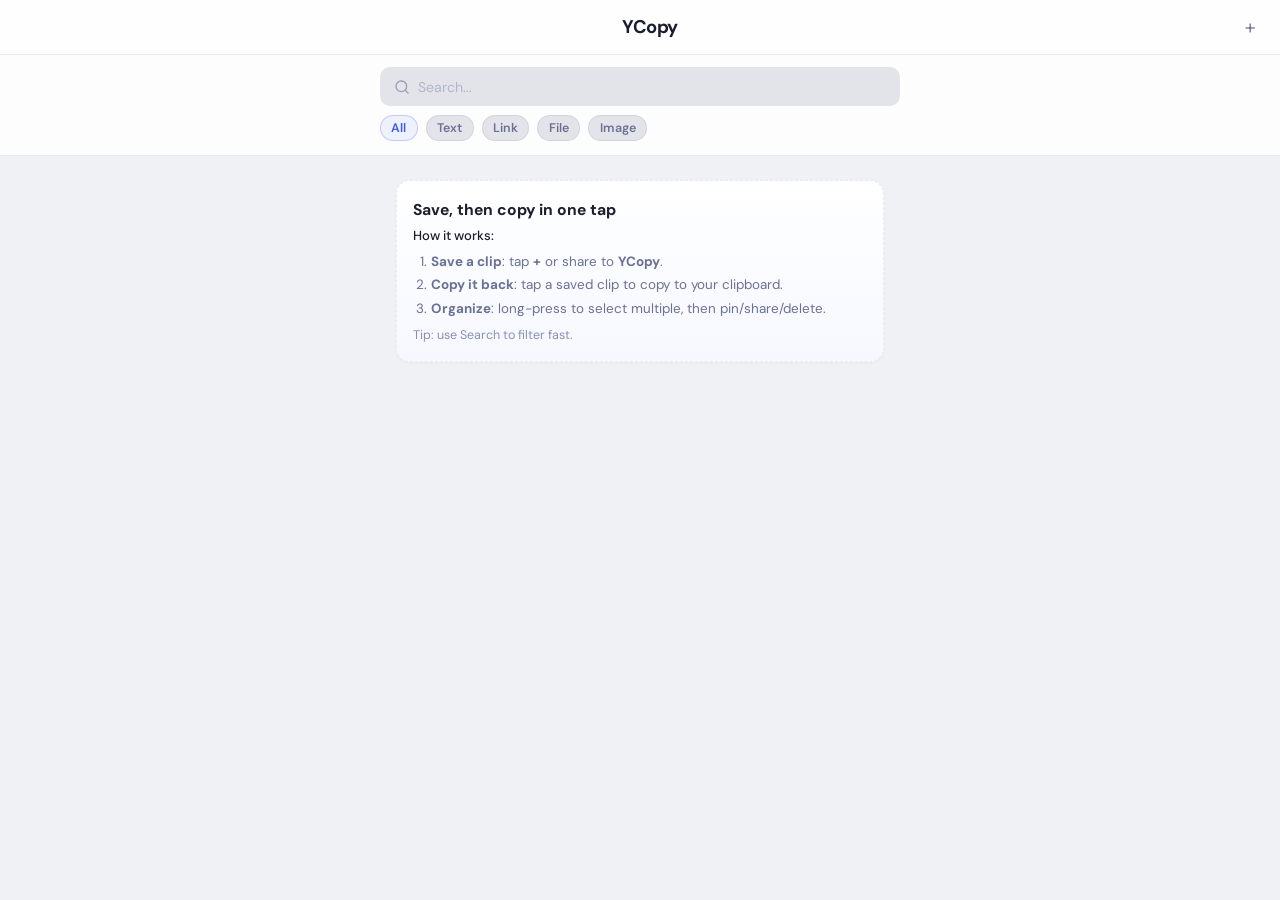
==== index.html @ 267a510f "test complete" ====
<!doctype html>
<html lang="en">
  <head>
    <meta charset="UTF-8" />
    <meta name="viewport" content="width=device-width, initial-scale=1" />
    <title>YCopy</title>
    <link rel="manifest" href="manifest.json" />
    <link rel="stylesheet" href="styles.css" />
    <meta name="theme-color" content="#1b1f3b" />
  </head>
  <body>
    <header id="header-default">
      <button id="clear-all" class="header-btn header-btn-danger" aria-label="Clear all">Clear</button>
      <h1>YCopy</h1>
      <button id="fab" class="header-btn" aria-label="Add note">+</button>
    </header>

    <header id="header-selection" class="header-selection" hidden>
      <button id="selection-close" class="selection-btn" aria-label="Close selection">✕</button>
      <span id="selection-count">0</span>
      <div class="selection-actions">
        <button id="selection-pin" class="selection-btn" aria-label="Pin selected"><svg viewBox="0 0 24 24" width="18" height="18" fill="none" stroke="currentColor" stroke-width="2" stroke-linecap="round" stroke-linejoin="round"><path d="M12 17v5"/><path d="M9 10.76a2 2 0 0 1-1.11 1.79l-1.78.9A2 2 0 0 0 5 15.24V16a1 1 0 0 0 1 1h12a1 1 0 0 0 1-1v-.76a2 2 0 0 0-1.11-1.79l-1.78-.9A2 2 0 0 1 15 10.76V7a1 1 0 0 1 1-1 2 2 0 0 0 0-4H8a2 2 0 0 0 0 4 1 1 0 0 1 1 1z"/></svg></button>
        <button id="selection-copy" class="selection-btn" aria-label="Copy selected"><svg viewBox="0 0 24 24" width="18" height="18" fill="none" stroke="currentColor" stroke-width="2" stroke-linecap="round" stroke-linejoin="round"><rect width="14" height="14" x="8" y="8" rx="2" ry="2"/><path d="M4 16c-1.1 0-2-.9-2-2V4c0-1.1.9-2 2-2h10c1.1 0 2 .9 2 2"/></svg></button>
        <button id="selection-share" class="selection-btn" aria-label="Share selected"><svg viewBox="0 0 24 24" width="18" height="18" fill="none" stroke="currentColor" stroke-width="2" stroke-linecap="round" stroke-linejoin="round"><circle cx="18" cy="5" r="3"/><circle cx="6" cy="12" r="3"/><circle cx="18" cy="19" r="3"/><path d="M8.59 13.51 15.42 17.49"/><path d="M15.41 6.51 8.59 10.49"/></svg></button>
        <button id="selection-delete" class="selection-btn" aria-label="Delete selected"><svg viewBox="0 0 24 24" width="18" height="18" fill="none" stroke="currentColor" stroke-width="2" stroke-linecap="round" stroke-linejoin="round"><path d="M3 6h18"/><path d="M19 6v14c0 1-1 2-2 2H7c-1 0-2-1-2-2V6"/><path d="M8 6V4c0-1 1-2 2-2h4c1 0 2 1 2 2v2"/><line x1="10" x2="10" y1="11" y2="17"/><line x1="14" x2="14" y1="11" y2="17"/></svg></button>
      </div>
    </header>

    <div class="search-container">
      <div class="search-wrapper">
        <div class="search-bar">
          <svg class="search-icon" viewBox="0 0 24 24" width="16" height="16" fill="none" stroke="currentColor" stroke-width="2" stroke-linecap="round" stroke-linejoin="round"><circle cx="11" cy="11" r="8"/><line x1="21" y1="21" x2="16.65" y2="16.65"/></svg>
          <input
            id="search"
            class="search-input"
            type="search"
            placeholder="Search..."
            aria-label="Search saved clips"
          />
        </div>
        <div id="search-filters" class="search-filters" role="group" aria-label="Filter search results">
          <button type="button" class="filter-chip is-active" data-filter="all" aria-pressed="true">All</button>
          <button type="button" class="filter-chip" data-filter="text" aria-pressed="false">Text</button>
          <button type="button" class="filter-chip" data-filter="link" aria-pressed="false">Link</button>
          <button type="button" class="filter-chip" data-filter="file" aria-pressed="false">File</button>
          <button type="button" class="filter-chip" data-filter="image" aria-pressed="false">Image</button>
        </div>
      </div>
    </div>

    <main>
      <ul id="items" class="items"></ul>
      <section id="empty-state" class="empty" aria-live="polite">
        <div class="empty-default" data-empty-default>
          <p class="empty-title">Save, then copy in one tap</p>
          <p class="empty-subtitle">How it works:</p>
          <ol class="empty-steps">
            <li><strong>Save a clip</strong>: tap <strong>+</strong> or share to <strong>YCopy</strong>.</li>
            <li><strong>Copy it back</strong>: tap a saved clip to copy to your clipboard.</li>
            <li><strong>Organize</strong>: long-press to select multiple, then pin/share/delete.</li>
          </ol>
          <p class="empty-tip">Tip: use Search to filter fast.</p>
        </div>
        <p class="empty-search" data-empty-search hidden></p>
      </section>
    </main>

    <div id="modal-overlay" class="modal-overlay" hidden>
      <div class="modal">
        <div class="modal-header">
          <h2>Add note</h2>
          <button id="modal-close" class="modal-close" aria-label="Close">✕</button>
        </div>
        <form id="add-form">
          <label>
            Text
            <textarea name="text" rows="3" placeholder="Paste text here"></textarea>
          </label>
          <label>
            URL
            <input type="url" name="url" placeholder="https://" />
          </label>
          <button type="submit">Save</button>
        </form>
      </div>
    </div>

    <div id="lightbox" class="lightbox" hidden>
      <button id="lightbox-close" class="lightbox-close" aria-label="Close">✕</button>
      <img id="lightbox-img" alt="" />
    </div>

    <div id="toast" class="toast" role="status" aria-live="polite"></div>

    <script src="fuse.min.js"></script>
    <script src="app.js" type="module"></script>
  </body>
</html>
---- styles.css ----
@import url('https://fonts.googleapis.com/css2?family=DM+Sans:ital,opsz,wght@0,9..40,300;0,9..40,400;0,9..40,500;0,9..40,600;0,9..40,700&display=swap');

* {
  box-sizing: border-box;
  margin: 0;
  padding: 0;
}

:root {
  --bg: #f0f1f5;
  --surface: #ffffff;
  --surface-hover: #f8f9fb;
  --text: #1a1d2e;
  --text-secondary: #6b7194;
  --accent: #3d5af1;
  --accent-light: #eef1ff;
  --accent-hover: #2d48d9;
  --danger: #e74c5e;
  --danger-light: #fef0f1;
  --pin: #b57400;
  --pin-light: #fff5df;
  --border: #e8eaef;
  --shadow-sm: 0 1px 3px rgba(26, 29, 46, 0.04);
  --shadow-md: 0 4px 16px rgba(26, 29, 46, 0.06);
  --shadow-lg: 0 8px 32px rgba(26, 29, 46, 0.08);
  --radius: 12px;
  --radius-sm: 8px;
}

body {
  font-family: 'DM Sans', system-ui, -apple-system, sans-serif;
  background: var(--bg);
  color: var(--text);
  min-height: 100vh;
  -webkit-font-smoothing: antialiased;
  overflow-x: hidden;
}

body.scroll-locked {
  position: fixed;
  left: 0;
  right: 0;
  width: 100%;
  overflow: hidden;
}

/* ── Header ── */
header {
  background: var(--surface);
  border-bottom: 1px solid var(--border);
  padding: 0.75rem 1.25rem;
  display: flex;
  justify-content: space-between;
  align-items: center;
  position: sticky;
  top: 0;
  z-index: 10;
  backdrop-filter: blur(16px);
  background: rgba(255, 255, 255, 0.88);
}

header h1 {
  font-size: 1.15rem;
  font-weight: 700;
  letter-spacing: -0.02em;
}

.header-btn {
  padding: 0.3rem;
  display: grid;
  place-items: center;
  border-radius: 8px;
  background: transparent;
  border: none;
  color: var(--text-secondary);
  font-size: 1.3rem;
  font-weight: 300;
  transition: all 0.15s ease;
  line-height: 1;
}

.header-btn:hover {
  background: var(--surface-hover);
  color: var(--accent);
}

.header-btn-danger {
  font-size: 0.72rem;
  font-weight: 600;
  color: var(--danger);
}

.header-btn-danger:hover {
  background: var(--danger-light);
  color: var(--danger);
}

.header-btn-hidden {
  visibility: hidden;
  pointer-events: none;
}

/* ── Main ── */
main {
  padding: 0.75rem 1rem 5rem;
  display: grid;
  gap: 0.75rem;
  max-width: 520px;
  margin: 0 auto;
}


/* ── Form ── */
label {
  display: flex;
  flex-direction: column;
  gap: 0.3rem;
  font-size: 0.78rem;
  font-weight: 500;
  color: var(--text-secondary);
  margin-bottom: 0.65rem;
}

input,
textarea {
  border-radius: var(--radius-sm);
  border: 1px solid var(--border);
  padding: 0.6rem 0.75rem;
  font-size: 0.88rem;
  font-family: inherit;
  color: var(--text);
  background: var(--bg);
  transition: border-color 0.15s ease, box-shadow 0.15s ease;
  resize: vertical;
}

input:focus,
textarea:focus {
  outline: none;
  border-color: var(--accent);
  box-shadow: 0 0 0 3px rgba(61, 90, 241, 0.1);
}

input::placeholder,
textarea::placeholder {
  color: #b0b5c9;
}

form button[type="submit"] {
  width: 100%;
  margin-top: 0.25rem;
}

/* ── Buttons ── */
button {
  border: none;
  border-radius: var(--radius-sm);
  padding: 0.5rem 1rem;
  font-size: 0.82rem;
  font-weight: 600;
  font-family: inherit;
  cursor: pointer;
  background: var(--accent);
  color: #fff;
  transition: all 0.15s ease;
}

button:hover {
  background: var(--accent-hover);
}

button:active {
  transform: scale(0.97);
}

button.ghost {
  background: transparent;
  color: var(--text-secondary);
  padding: 0.35rem 0.6rem;
  font-size: 0.78rem;
  border: none;
}

button.ghost:hover {
  background: var(--accent-light);
  color: var(--accent);
}

/* ── Search Container ── */
.search-container {
  background: rgba(255, 255, 255, 0.88);
  border-bottom: 1px solid var(--border);
  padding: 0.75rem 1rem;
  max-width: 100%;
  position: sticky;
  top: 45px;
  z-index: 9;
}

.search-wrapper {
  max-width: 520px;
  margin: 0 auto;
}

.search-bar {
  position: relative;
}

.search-icon {
  position: absolute;
  left: 0.85rem;
  top: 50%;
  transform: translateY(-50%);
  color: #9a9db3;
  pointer-events: none;
}

.search-input {
  width: 100%;
  background: #e3e4ea;
  border: none;
  border-radius: 10px;
  padding: 0.65rem 1rem 0.65rem 2.4rem;
  font-size: 0.88rem;
  color: var(--text);
}

.search-input:focus {
  outline: none;
  box-shadow: 0 0 0 2px rgba(61, 90, 241, 0.15);
  background: #dcdde5;
}

/* ── Search Filters ── */
.search-filters {
  display: flex;
  gap: 0.5rem;
  margin-top: 0.55rem;
  overflow-x: auto;
  padding-bottom: 0.15rem;
  -webkit-overflow-scrolling: touch;
  scrollbar-width: none;
}

.search-filters::-webkit-scrollbar {
  display: none;
}

.filter-chip {
  appearance: none;
  border: 1px solid rgba(26, 29, 46, 0.08);
  background: #e3e4ea;
  color: var(--text-secondary);
  border-radius: 999px;
  padding: 0.35rem 0.65rem;
  font-size: 0.78rem;
  font-weight: 600;
  line-height: 1;
  cursor: pointer;
  transition: background 0.15s ease, color 0.15s ease, border-color 0.15s ease, transform 0.1s ease;
  user-select: none;
  white-space: nowrap;
}

.filter-chip:hover {
  color: var(--text);
  background: #dcdde5;
}

.filter-chip:active {
  transform: scale(0.98);
}

.filter-chip:focus-visible {
  outline: none;
  box-shadow: 0 0 0 2px rgba(61, 90, 241, 0.18);
}

.filter-chip.is-active {
  background: var(--accent-light);
  color: var(--accent);
  border-color: rgba(61, 90, 241, 0.25);
}

/* ── Items List ── */
.items {
  list-style: none;
  display: grid;
  gap: 0.5rem;
}

.item {
  padding: 0.85rem 1rem;
  display: flex;
  flex-direction: column;
  gap: 0.25rem;
  border: 1px solid var(--border);
  position: relative;
  transition: background 0.12s ease, box-shadow 0.12s ease;
  border-radius: 10px;
  background: var(--surface);
  box-shadow: 0 1px 4px rgba(0, 0, 0, 0.04);
  border-left: 3px solid var(--border);
}

.item.item-pinned {
  background: var(--pin-light);
  border-left-color: var(--pin);
}

.item p.item-text {
  font-size: 0.92rem;
  font-weight: 500;
  color: var(--text);
  line-height: 1.45;
  min-width: 0;
  overflow-wrap: anywhere;
  word-break: break-word;
  display: -webkit-box;
  -webkit-box-orient: vertical;
  -webkit-line-clamp: 4;
  overflow: hidden;
  margin: 0;
}

.item .item-time {
  color: #999;
  font-size: 0.72rem;
  font-weight: 400;
  margin-top: 0.1rem;
}

.item a.item-link {
  color: var(--accent);
  font-size: 0.88rem;
  font-weight: 500;
  text-decoration: none;
  white-space: nowrap;
  overflow: hidden;
  text-overflow: ellipsis;
  min-width: 0;
}

.item a:hover {
  text-decoration: underline;
}

/* ── Selection Header ── */
.header-selection {
  background: var(--accent);
  color: #fff;
  padding: 0.65rem 0.75rem;
  display: flex;
  align-items: center;
  gap: 0.75rem;
  position: sticky;
  top: 0;
  z-index: 10;
  animation: slideDown 0.2s ease;
}

.header-selection[hidden] {
  display: none;
}

.header-selection #selection-count {
  font-size: 1.05rem;
  font-weight: 700;
  flex: 1;
}

.selection-actions {
  display: flex;
  gap: 0.25rem;
}

.selection-btn {
  width: 38px;
  height: 38px;
  padding: 0;
  display: grid;
  place-items: center;
  border-radius: 10px;
  background: transparent;
  color: #fff;
  font-size: 1.15rem;
  border: none;
  cursor: pointer;
  transition: background 0.12s ease;
}

.selection-btn:hover {
  background: rgba(255, 255, 255, 0.18);
}

.selection-btn:active {
  transform: scale(0.92);
}

.selection-btn:disabled {
  opacity: 0.45;
  cursor: not-allowed;
}

.selection-btn:disabled:hover {
  background: transparent;
}

.selection-btn:disabled:active {
  transform: none;
}

@keyframes slideDown {
  from { opacity: 0; transform: translateY(-100%); }
  to { opacity: 1; transform: translateY(0); }
}

/* ── Item tap / selection states ── */
.item {
  cursor: pointer;
  user-select: none;
  -webkit-user-select: none;
  -webkit-tap-highlight-color: transparent;
}

.item:active:not(.item-selected) {
  background: var(--surface-hover);
}

.item.item-selected {
  background: var(--accent-light);
  border-color: rgba(61, 90, 241, 0.2);
  border-left-color: var(--accent);
}

/* ── Pin indicator ── */
.item .pin-indicator {
  display: inline-block;
  vertical-align: -1px;
  opacity: 0.7;
  color: var(--pin);
}

/* ── File Preview ── */
.file-preview {
  display: grid;
  gap: 0.5rem;
  margin-top: 0.25rem;
}

.file-item {
  border: 1px dashed var(--border);
  border-radius: var(--radius-sm);
  padding: 0.4rem;
  display: grid;
  gap: 0.25rem;
}

.file-item img {
  width: 100%;
  max-height: 180px;
  object-fit: cover;
  border-radius: 6px;
  cursor: pointer;
  transition: opacity 0.15s ease;
}

.file-item img:hover {
  opacity: 0.85;
}

/* ── Lightbox ── */
.lightbox {
  position: fixed;
  inset: 0;
  background: rgba(0, 0, 0, 0.88);
  backdrop-filter: blur(8px);
  z-index: 150;
  display: grid;
  place-items: center;
  padding: 1rem;
  overflow-y: auto;
  -webkit-overflow-scrolling: touch;
  animation: overlayIn 0.2s ease;
}

.lightbox[hidden] {
  display: none;
}

.lightbox img {
  max-width: 100%;
  max-height: 90vh;
  object-fit: contain;
  border-radius: var(--radius-sm);
  animation: modalIn 0.25s cubic-bezier(0.4, 0, 0.2, 1);
}

.lightbox-close {
  position: absolute;
  top: 0.75rem;
  right: 0.75rem;
  width: 36px;
  height: 36px;
  padding: 0;
  display: grid;
  place-items: center;
  border-radius: 10px;
  background: rgba(255, 255, 255, 0.15);
  color: #fff;
  font-size: 1rem;
  z-index: 151;
}

.lightbox-close:hover {
  background: rgba(255, 255, 255, 0.3);
}

.file-item figcaption {
  font-size: 0.75rem;
  color: var(--text-secondary);
}

.file-item a,
.file-item span {
  min-width: 0;
  overflow-wrap: anywhere;
  word-break: break-word;
  font-size: 0.82rem;
}

/* ── Empty State ── */
.empty {
  border: 1px dashed var(--border);
  background: linear-gradient(180deg, #ffffff, #f6f8ff);
  border-radius: 14px;
  box-shadow: var(--shadow-sm);
  padding: 1.1rem 1rem;
}

.empty-default {
  display: grid;
  gap: 0.45rem;
}

.empty-title {
  font-size: 0.98rem;
  font-weight: 700;
  color: var(--text);
}

.empty-subtitle {
  font-size: 0.82rem;
  font-weight: 500;
}

.empty-steps {
  padding-left: 1.1rem;
  margin: 0.1rem 0;
  display: grid;
  gap: 0.3rem;
}

.empty-steps li {
  color: var(--text-secondary);
  font-size: 0.84rem;
  line-height: 1.4;
}

.empty-tip {
  font-size: 0.78rem;
  color: #8a90b2;
}

.empty-search {
  text-align: center;
  color: var(--text-secondary);
  font-size: 0.84rem;
  padding: 1.2rem 0.75rem;
}

/* ── Toast ── */
.toast {
  position: fixed;
  bottom: 1.25rem;
  left: 50%;
  transform: translateX(-50%) translateY(20px);
  background: var(--text);
  color: #fff;
  padding: 0.6rem 1.1rem;
  border-radius: 10px;
  font-size: 0.82rem;
  font-weight: 500;
  opacity: 0;
  transition: all 0.25s cubic-bezier(0.4, 0, 0.2, 1);
  pointer-events: none;
  box-shadow: var(--shadow-lg);
  white-space: nowrap;
  z-index: 200;
}

.toast.show {
  opacity: 1;
  transform: translateX(-50%) translateY(0);
}



/* ── Modal ── */
.modal-overlay {
  position: fixed;
  inset: 0;
  background: rgba(26, 29, 46, 0.4);
  backdrop-filter: blur(6px);
  z-index: 100;
  display: grid;
  place-items: center;
  padding: 1rem;
  overflow-y: auto;
  -webkit-overflow-scrolling: touch;
  animation: overlayIn 0.2s ease;
}

.modal-overlay[hidden] {
  display: none;
}

.modal {
  background: var(--surface);
  border-radius: var(--radius);
  padding: 1.5rem;
  width: 100%;
  max-width: 400px;
  max-height: calc(100vh - 2rem);
  overflow-y: auto;
  overscroll-behavior: contain;
  box-shadow: var(--shadow-lg);
  animation: modalIn 0.25s cubic-bezier(0.4, 0, 0.2, 1);
  border: 1px solid var(--border);
}

.modal-header {
  display: flex;
  justify-content: space-between;
  align-items: center;
  margin-bottom: 1rem;
}

.modal-header h2 {
  font-size: 1rem;
  font-weight: 700;
  color: var(--text);
  text-transform: none;
  letter-spacing: -0.01em;
  margin: 0;
}

.modal-close {
  width: 30px;
  height: 30px;
  padding: 0;
  display: grid;
  place-items: center;
  border-radius: 8px;
  background: transparent;
  color: var(--text-secondary);
  font-size: 0.85rem;
}

.modal-close:hover {
  background: var(--surface-hover);
  color: var(--text);
}

@keyframes overlayIn {
  from { opacity: 0; }
  to { opacity: 1; }
}

@keyframes modalIn {
  from { opacity: 0; transform: scale(0.95) translateY(10px); }
  to { opacity: 1; transform: scale(1) translateY(0); }
}

/* ── Share page ── */
.share {
  display: grid;
  place-items: center;
  min-height: 100vh;
}

.share .card {
  text-align: center;
}

/* ── Responsive ── */
@media (max-width: 640px) {
  header,
  main {
    padding-left: 1rem;
    padding-right: 1rem;
  }
}

/* ── Entrance animations ── */
@keyframes fadeIn {
  from { opacity: 0; transform: translateY(6px); }
  to { opacity: 1; transform: translateY(0); }
}

.item {
  animation: fadeIn 0.25s ease both;
}

.item:nth-child(1) { animation-delay: 0.04s; }
.item:nth-child(2) { animation-delay: 0.08s; }
.item:nth-child(3) { animation-delay: 0.12s; }
.item:nth-child(4) { animation-delay: 0.16s; }
.item:nth-child(5) { animation-delay: 0.2s; }
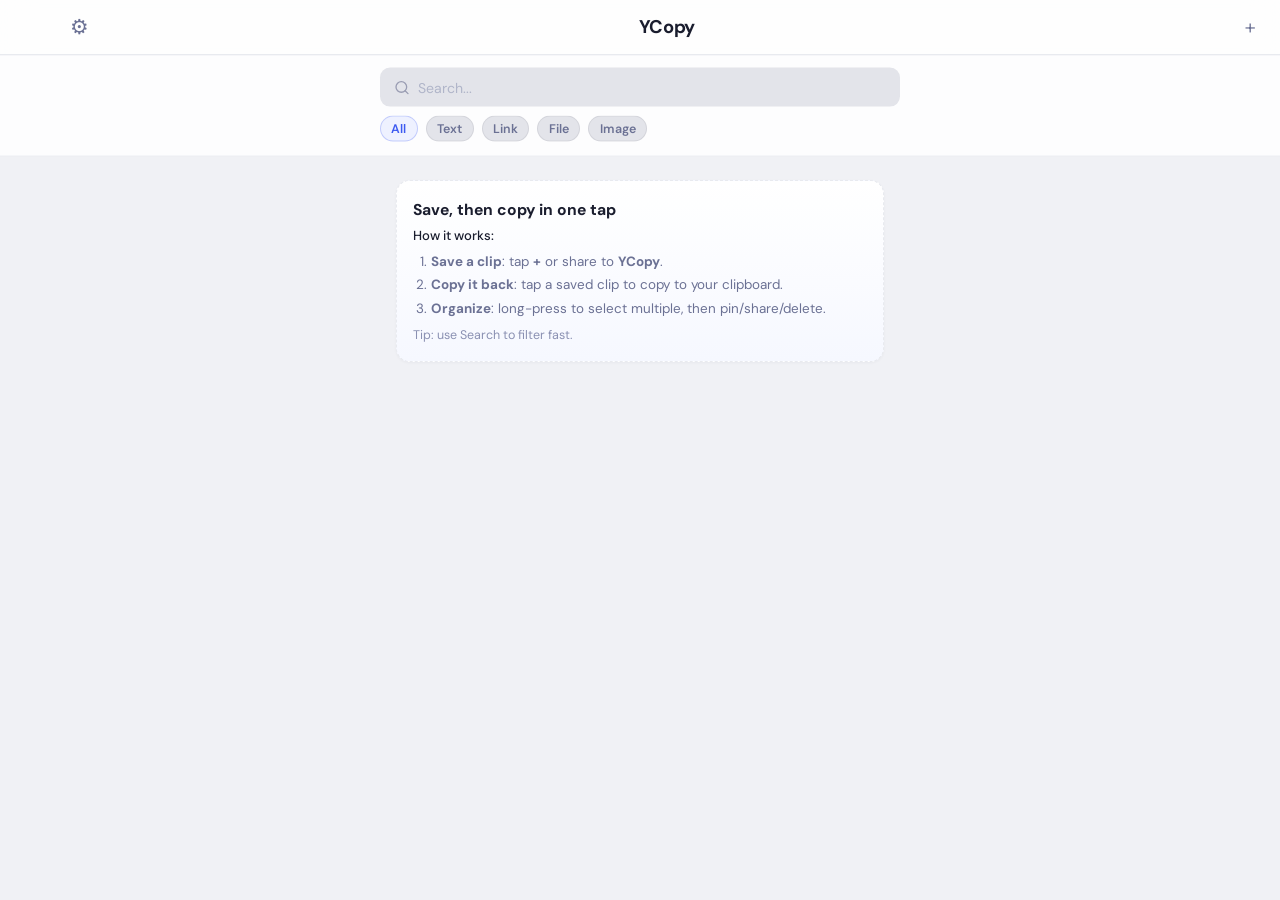
==== commit 64838c10: "Add configurable auto-expiry for saved clips" ====
--- a/index.html
+++ b/index.html
@@ -10,7 +10,10 @@
   </head>
   <body>
     <header id="header-default">
-      <button id="clear-all" class="header-btn header-btn-danger" aria-label="Clear all">Clear</button>
+      <div class="header-actions">
+        <button id="clear-all" class="header-btn header-btn-danger" aria-label="Clear all">Clear</button>
+        <button id="open-settings" class="header-btn" aria-label="Open settings" title="Settings">⚙</button>
+      </div>
       <h1>YCopy</h1>
       <button id="fab" class="header-btn" aria-label="Add note">+</button>
     </header>
@@ -85,6 +88,31 @@
       </div>
     </div>
 
+    <div id="settings-overlay" class="modal-overlay" hidden>
+      <div class="modal">
+        <div class="modal-header">
+          <h2>Settings</h2>
+          <button id="settings-close" class="modal-close" aria-label="Close settings">✕</button>
+        </div>
+        <form id="settings-form">
+          <label>
+            Auto-clear unpinned clips older than
+            <select id="expiry-duration" name="expiry-duration">
+              <option value="0">Off</option>
+              <option value="86400000">1 day</option>
+              <option value="259200000">3 days</option>
+              <option value="604800000">7 days</option>
+              <option value="1209600000">14 days</option>
+              <option value="2592000000">30 days</option>
+              <option value="7776000000">90 days</option>
+            </select>
+          </label>
+          <p class="settings-note">Pinned clips are never auto-cleared.</p>
+          <button type="submit">Save settings</button>
+        </form>
+      </div>
+    </div>
+
     <div id="lightbox" class="lightbox" hidden>
       <button id="lightbox-close" class="lightbox-close" aria-label="Close">✕</button>
       <img id="lightbox-img" alt="" />
--- a/styles.css
+++ b/styles.css
@@ -25,6 +25,7 @@
   --shadow-lg: 0 8px 32px rgba(26, 29, 46, 0.08);
   --radius: 12px;
   --radius-sm: 8px;
+  --search-sticky-top: 45px;
 }
 
 body {
@@ -65,6 +66,12 @@
   letter-spacing: -0.02em;
 }
 
+.header-actions {
+  display: flex;
+  align-items: center;
+  gap: 0.35rem;
+}
+
 .header-btn {
   padding: 0.3rem;
   display: grid;
@@ -122,6 +129,7 @@
 }
 
 input,
+select,
 textarea {
   border-radius: var(--radius-sm);
   border: 1px solid var(--border);
@@ -135,6 +143,7 @@
 }
 
 input:focus,
+select:focus,
 textarea:focus {
   outline: none;
   border-color: var(--accent);
@@ -144,6 +153,15 @@
 input::placeholder,
 textarea::placeholder {
   color: #b0b5c9;
+}
+
+select {
+  appearance: none;
+  background-image: linear-gradient(45deg, transparent 50%, #8f94b4 50%), linear-gradient(135deg, #8f94b4 50%, transparent 50%);
+  background-position: calc(100% - 18px) calc(50% + 1px), calc(100% - 13px) calc(50% + 1px);
+  background-size: 5px 5px, 5px 5px;
+  background-repeat: no-repeat;
+  padding-right: 2rem;
 }
 
 form button[type="submit"] {
@@ -193,7 +211,7 @@
   padding: 0.75rem 1rem;
   max-width: 100%;
   position: sticky;
-  top: 45px;
+  top: var(--search-sticky-top);
   z-index: 9;
 }
 
@@ -287,6 +305,7 @@
   list-style: none;
   display: grid;
   gap: 0.5rem;
+  min-width: 0;
 }
 
 .item {
@@ -301,6 +320,9 @@
   background: var(--surface);
   box-shadow: 0 1px 4px rgba(0, 0, 0, 0.04);
   border-left: 3px solid var(--border);
+  width: 100%;
+  max-width: 100%;
+  min-width: 0;
 }
 
 .item.item-pinned {
@@ -331,6 +353,9 @@
 }
 
 .item a.item-link {
+  display: block;
+  width: 100%;
+  max-width: 100%;
   color: var(--accent);
   font-size: 0.88rem;
   font-weight: 500;
@@ -672,6 +697,13 @@
   color: var(--text);
 }
 
+.settings-note {
+  font-size: 0.76rem;
+  color: var(--text-secondary);
+  margin-top: -0.1rem;
+  margin-bottom: 0.7rem;
+}
+
 @keyframes overlayIn {
   from { opacity: 0; }
   to { opacity: 1; }
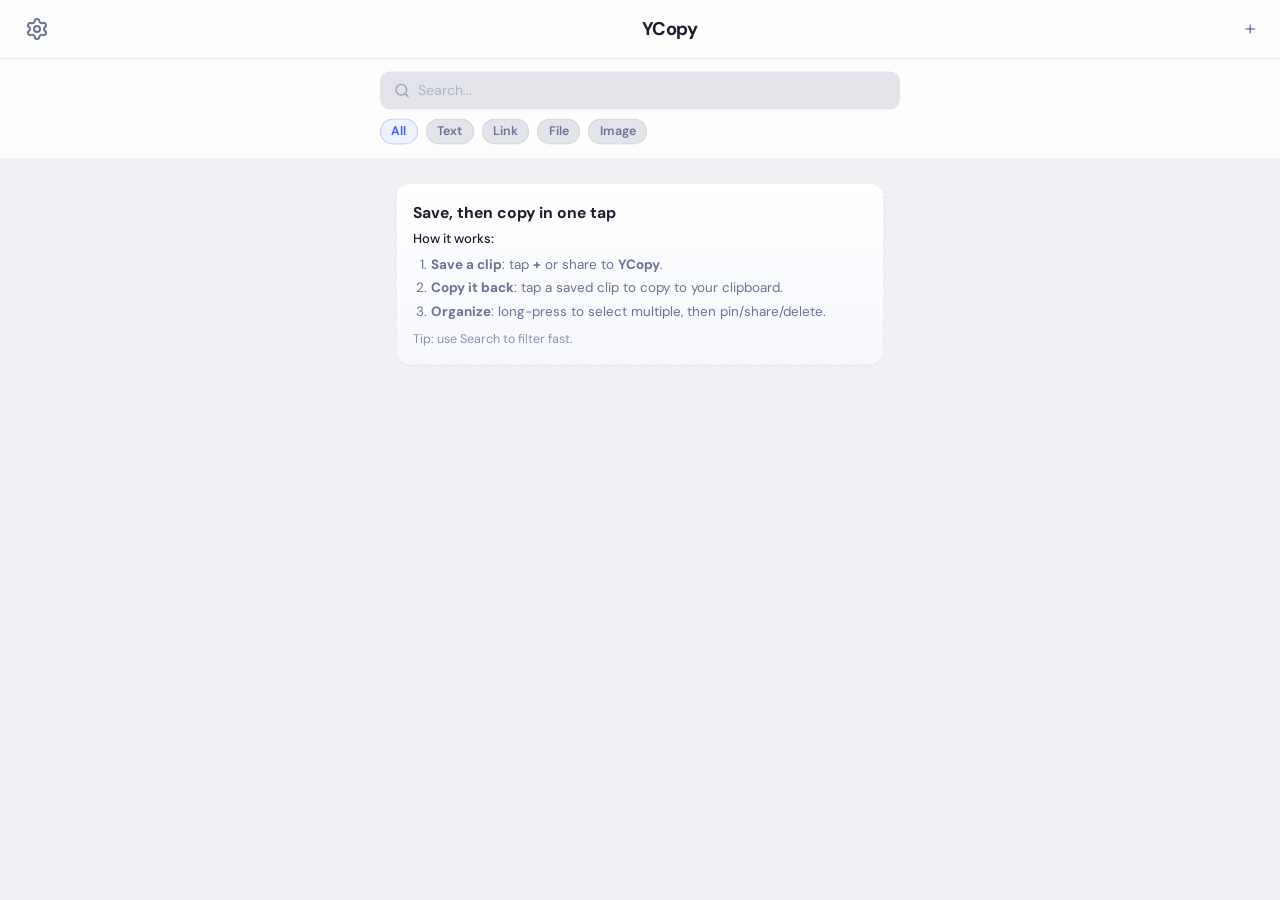
==== commit 560effce: "Update settings icon and header button order" ====
--- a/index.html
+++ b/index.html
@@ -11,8 +11,10 @@
   <body>
     <header id="header-default">
       <div class="header-actions">
+        <button id="open-settings" class="header-btn" aria-label="Open settings" title="Settings">
+          <svg xmlns="http://www.w3.org/2000/svg" width="24" height="24" viewBox="0 0 24 24" fill="none" stroke="currentColor" stroke-width="2" stroke-linecap="round" stroke-linejoin="round" class="lucide lucide-settings-icon lucide-settings"><path d="M9.671 4.136a2.34 2.34 0 0 1 4.659 0 2.34 2.34 0 0 0 3.319 1.915 2.34 2.34 0 0 1 2.33 4.033 2.34 2.34 0 0 0 0 3.831 2.34 2.34 0 0 1-2.33 4.033 2.34 2.34 0 0 0-3.319 1.915 2.34 2.34 0 0 1-4.659 0 2.34 2.34 0 0 0-3.32-1.915 2.34 2.34 0 0 1-2.33-4.033 2.34 2.34 0 0 0 0-3.831A2.34 2.34 0 0 1 6.35 6.051a2.34 2.34 0 0 0 3.319-1.915"/><circle cx="12" cy="12" r="3"/></svg>
+        </button>
         <button id="clear-all" class="header-btn header-btn-danger" aria-label="Clear all">Clear</button>
-        <button id="open-settings" class="header-btn" aria-label="Open settings" title="Settings">⚙</button>
       </div>
       <h1>YCopy</h1>
       <button id="fab" class="header-btn" aria-label="Add note">+</button>
@@ -107,7 +109,20 @@
               <option value="7776000000">90 days</option>
             </select>
           </label>
-          <p class="settings-note">Pinned clips are never auto-cleared.</p>
+          <label>
+            Max clipboard entries (0 = unlimited)
+            <input
+              id="max-entries"
+              name="max-entries"
+              type="number"
+              min="0"
+              max="500"
+              step="1"
+              inputmode="numeric"
+              placeholder="0"
+            />
+          </label>
+          <p class="settings-note">Pinned clips are never auto-cleared by time and are excluded from max count. When max is reached, oldest unpinned clips are removed first.</p>
           <button type="submit">Save settings</button>
         </form>
       </div>
--- a/styles.css
+++ b/styles.css
@@ -352,6 +352,40 @@
   margin-top: 0.1rem;
 }
 
+.item .item-meta {
+  display: flex;
+  align-items: center;
+  justify-content: space-between;
+  gap: 0.5rem;
+  margin-top: 0.1rem;
+}
+
+.item .item-meta .item-time {
+  margin-top: 0;
+}
+
+.item .item-expiry {
+  color: var(--text-secondary);
+  font-size: 0.72rem;
+  font-weight: 600;
+  margin-left: auto;
+  display: inline-flex;
+  align-items: center;
+  gap: 0.22rem;
+}
+
+.item .item-expiry.item-expiry-urgent {
+  color: var(--danger);
+}
+
+.item .item-expiry em {
+  font-style: italic;
+}
+
+.item .expiry-indicator {
+  flex-shrink: 0;
+}
+
 .item a.item-link {
   display: block;
   width: 100%;
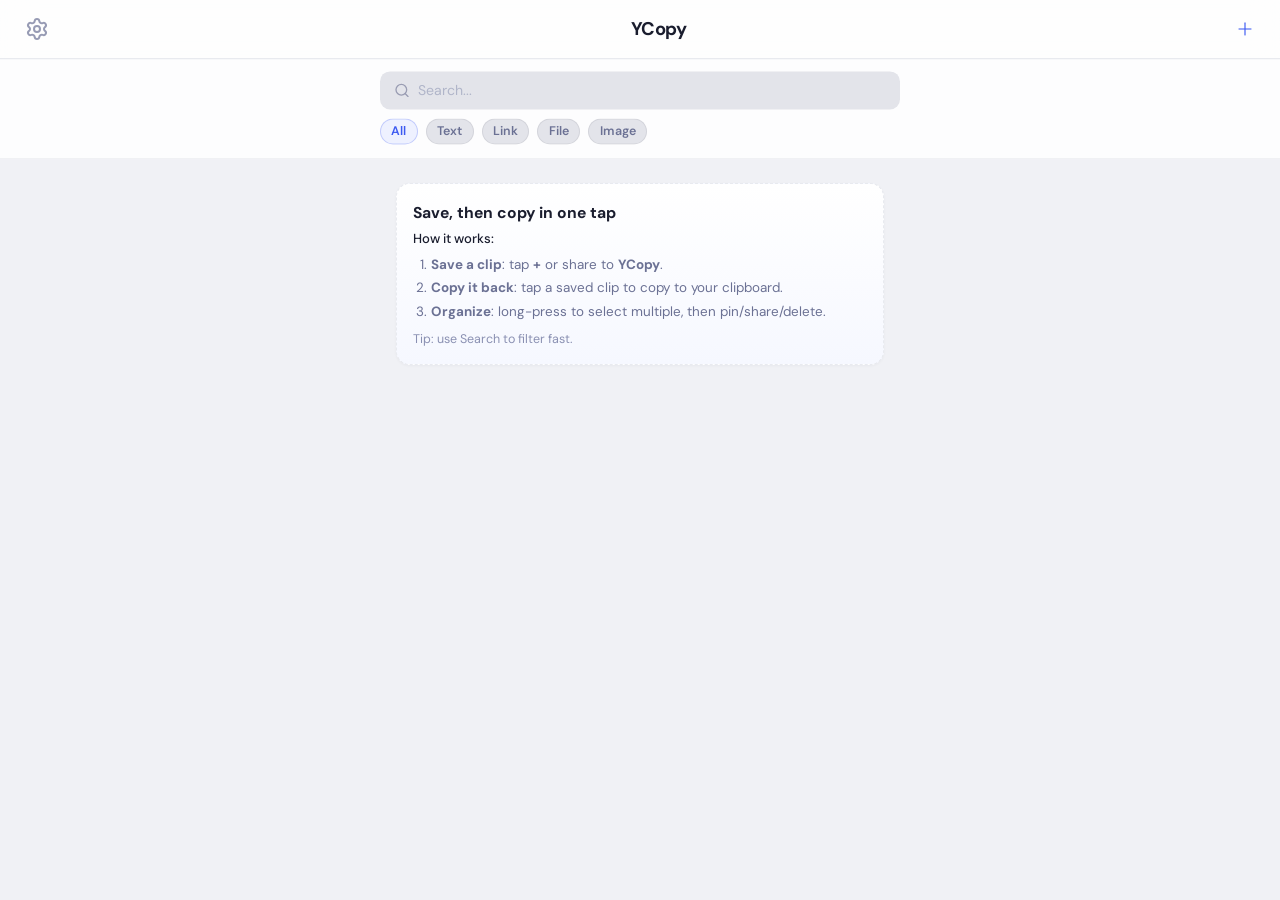
==== commit b9ee97f4: "Update header icons styling" ====
--- a/index.html
+++ b/index.html
@@ -14,10 +14,14 @@
         <button id="open-settings" class="header-btn" aria-label="Open settings" title="Settings">
           <svg xmlns="http://www.w3.org/2000/svg" width="24" height="24" viewBox="0 0 24 24" fill="none" stroke="currentColor" stroke-width="2" stroke-linecap="round" stroke-linejoin="round" class="lucide lucide-settings-icon lucide-settings"><path d="M9.671 4.136a2.34 2.34 0 0 1 4.659 0 2.34 2.34 0 0 0 3.319 1.915 2.34 2.34 0 0 1 2.33 4.033 2.34 2.34 0 0 0 0 3.831 2.34 2.34 0 0 1-2.33 4.033 2.34 2.34 0 0 0-3.319 1.915 2.34 2.34 0 0 1-4.659 0 2.34 2.34 0 0 0-3.32-1.915 2.34 2.34 0 0 1-2.33-4.033 2.34 2.34 0 0 0 0-3.831A2.34 2.34 0 0 1 6.35 6.051a2.34 2.34 0 0 0 3.319-1.915"/><circle cx="12" cy="12" r="3"/></svg>
         </button>
-        <button id="clear-all" class="header-btn header-btn-danger" aria-label="Clear all">Clear</button>
+        <button id="clear-all" class="header-btn header-btn-danger" aria-label="Clear all" title="Clear all">
+          <svg viewBox="0 0 24 24" width="18" height="18" fill="none" stroke="currentColor" stroke-width="2" stroke-linecap="round" stroke-linejoin="round" aria-hidden="true"><path d="M3 6h18"/><path d="M19 6v14c0 1-1 2-2 2H7c-1 0-2-1-2-2V6"/><path d="M8 6V4c0-1 1-2 2-2h4c1 0 2 1 2 2v2"/><line x1="10" x2="10" y1="11" y2="17"/><line x1="14" x2="14" y1="11" y2="17"/></svg>
+        </button>
       </div>
       <h1>YCopy</h1>
-      <button id="fab" class="header-btn" aria-label="Add note">+</button>
+      <button id="fab" class="header-btn" aria-label="Add note" title="Add note">
+        <svg viewBox="0 0 24 24" width="20" height="20" fill="none" stroke="currentColor" stroke-width="2" stroke-linecap="round" stroke-linejoin="round" aria-hidden="true"><path d="M12 5v14"/><path d="M5 12h14"/></svg>
+      </button>
     </header>
 
     <header id="header-selection" class="header-selection" hidden>
--- a/styles.css
+++ b/styles.css
@@ -91,6 +91,19 @@
   color: var(--accent);
 }
 
+#fab {
+  color: rgba(61, 90, 241, 0.7);
+}
+
+#fab:hover {
+  background: var(--accent-light);
+  color: var(--accent);
+}
+
+#open-settings {
+  color: rgba(107, 113, 148, 0.7);
+}
+
 .header-btn-danger {
   font-size: 0.72rem;
   font-weight: 600;
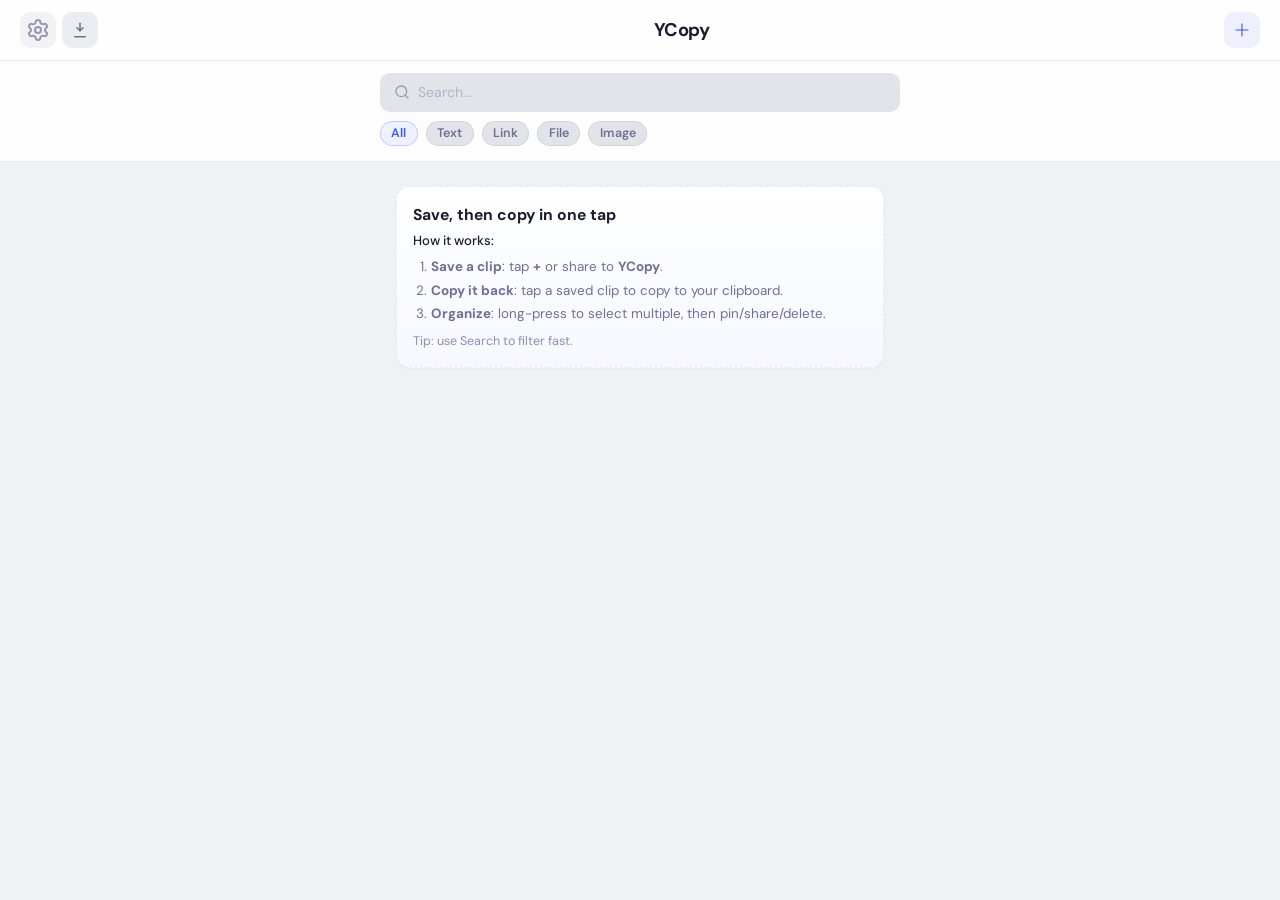
==== commit 26a04098: "Add GitHub Markdown sync with settings and manual triggers - add `github-sync.mjs` sync planner/exec" ====
--- a/index.html
+++ b/index.html
@@ -13,6 +13,9 @@
       <div class="header-actions">
         <button id="open-settings" class="header-btn" aria-label="Open settings" title="Settings">
           <svg xmlns="http://www.w3.org/2000/svg" width="24" height="24" viewBox="0 0 24 24" fill="none" stroke="currentColor" stroke-width="2" stroke-linecap="round" stroke-linejoin="round" class="lucide lucide-settings-icon lucide-settings"><path d="M9.671 4.136a2.34 2.34 0 0 1 4.659 0 2.34 2.34 0 0 0 3.319 1.915 2.34 2.34 0 0 1 2.33 4.033 2.34 2.34 0 0 0 0 3.831 2.34 2.34 0 0 1-2.33 4.033 2.34 2.34 0 0 0-3.319 1.915 2.34 2.34 0 0 1-4.659 0 2.34 2.34 0 0 0-3.32-1.915 2.34 2.34 0 0 1-2.33-4.033 2.34 2.34 0 0 0 0-3.831A2.34 2.34 0 0 1 6.35 6.051a2.34 2.34 0 0 0 3.319-1.915"/><circle cx="12" cy="12" r="3"/></svg>
+        </button>
+        <button id="sync-now" class="header-btn" aria-label="Sync to GitHub" title="Sync to GitHub">
+          <svg viewBox="0 0 24 24" width="18" height="18" fill="none" stroke="currentColor" stroke-width="2" stroke-linecap="round" stroke-linejoin="round" aria-hidden="true"><path d="M12 3v10"/><path d="m8 9 4 4 4-4"/><path d="M5 21h14"/></svg>
         </button>
         <button id="clear-all" class="header-btn header-btn-danger" aria-label="Clear all" title="Clear all">
           <svg viewBox="0 0 24 24" width="18" height="18" fill="none" stroke="currentColor" stroke-width="2" stroke-linecap="round" stroke-linejoin="round" aria-hidden="true"><path d="M3 6h18"/><path d="M19 6v14c0 1-1 2-2 2H7c-1 0-2-1-2-2V6"/><path d="M8 6V4c0-1 1-2 2-2h4c1 0 2 1 2 2v2"/><line x1="10" x2="10" y1="11" y2="17"/><line x1="14" x2="14" y1="11" y2="17"/></svg>
@@ -126,8 +129,38 @@
               placeholder="0"
             />
           </label>
+          <div class="settings-section">
+            <div class="settings-section-head">
+              <h3>GitHub Sync</h3>
+              <label class="settings-toggle" for="markdown-sync-enabled">
+                <input id="markdown-sync-enabled" name="markdown-sync-enabled" type="checkbox" />
+                <span>Enable</span>
+              </label>
+            </div>
+            <label>
+              GitHub owner
+              <input id="github-owner" name="github-owner" type="text" placeholder="your-username" autocomplete="off" autocapitalize="off" spellcheck="false" />
+            </label>
+            <label>
+              Repository
+              <input id="github-repo" name="github-repo" type="text" placeholder="your-repo" autocomplete="off" autocapitalize="off" spellcheck="false" />
+            </label>
+            <label>
+              Branch
+              <input id="github-branch" name="github-branch" type="text" placeholder="main" autocomplete="off" autocapitalize="off" spellcheck="false" />
+            </label>
+            <label>
+              Personal access token
+              <input id="github-token" name="github-token" type="password" placeholder="github_pat_..." autocomplete="off" autocapitalize="off" spellcheck="false" />
+            </label>
+            <p class="settings-note settings-note-compact">YCopy sync writes only Markdown clip files. Token needs repository contents write access.</p>
+            <p id="sync-status" class="sync-status" aria-live="polite">Git sync is off.</p>
+          </div>
           <p class="settings-note">Pinned clips are never auto-cleared by time and are excluded from max count. When max is reached, oldest unpinned clips are removed first.</p>
-          <button type="submit">Save settings</button>
+          <div class="settings-actions">
+            <button type="submit">Save settings</button>
+            <button id="sync-from-settings" type="button" class="secondary-btn">Sync now</button>
+          </div>
         </form>
       </div>
     </div>
--- a/styles.css
+++ b/styles.css
@@ -26,13 +26,17 @@
   --radius: 12px;
   --radius-sm: 8px;
   --search-sticky-top: 45px;
+  --app-height: 100vh;
+  --modal-viewport-height: 100vh;
+  --modal-viewport-top: 0px;
+  --keyboard-offset: 0px;
 }
 
 body {
   font-family: 'DM Sans', system-ui, -apple-system, sans-serif;
   background: var(--bg);
   color: var(--text);
-  min-height: 100vh;
+  min-height: var(--app-height);
   -webkit-font-smoothing: antialiased;
   overflow-x: hidden;
 }
@@ -73,11 +77,13 @@
 }
 
 .header-btn {
-  padding: 0.3rem;
+  width: 36px;
+  height: 36px;
+  padding: 0;
   display: grid;
   place-items: center;
-  border-radius: 8px;
-  background: transparent;
+  border-radius: 10px;
+  background: color-mix(in srgb, currentColor 12%, transparent);
   border: none;
   color: var(--text-secondary);
   font-size: 1.3rem;
@@ -87,7 +93,6 @@
 }
 
 .header-btn:hover {
-  background: var(--surface-hover);
   color: var(--accent);
 }
 
@@ -96,7 +101,6 @@
 }
 
 #fab:hover {
-  background: var(--accent-light);
   color: var(--accent);
 }
 
@@ -111,7 +115,6 @@
 }
 
 .header-btn-danger:hover {
-  background: var(--danger-light);
   color: var(--danger);
 }
 
@@ -378,9 +381,9 @@
 }
 
 .item .item-expiry {
-  color: var(--text-secondary);
+  color: #999;
   font-size: 0.72rem;
-  font-weight: 600;
+  font-weight: 500;
   margin-left: auto;
   display: inline-flex;
   align-items: center;
@@ -400,17 +403,19 @@
 }
 
 .item a.item-link {
-  display: block;
   width: 100%;
   max-width: 100%;
   color: var(--accent);
   font-size: 0.88rem;
   font-weight: 500;
   text-decoration: none;
-  white-space: nowrap;
+  min-width: 0;
+  overflow-wrap: anywhere;
+  word-break: break-word;
+  display: -webkit-box;
+  -webkit-box-orient: vertical;
+  -webkit-line-clamp: 4;
   overflow: hidden;
-  text-overflow: ellipsis;
-  min-width: 0;
 }
 
 .item a:hover {
@@ -654,20 +659,25 @@
 /* ── Toast ── */
 .toast {
   position: fixed;
-  bottom: 1.25rem;
+  bottom: calc(env(safe-area-inset-bottom, 0px) + 1rem);
   left: 50%;
   transform: translateX(-50%) translateY(20px);
   background: var(--text);
   color: #fff;
-  padding: 0.6rem 1.1rem;
-  border-radius: 10px;
-  font-size: 0.82rem;
+  width: min(calc(100vw - 1.5rem), 30rem);
+  max-width: 30rem;
+  padding: 0.7rem 1rem;
+  border-radius: 14px;
+  font-size: 0.84rem;
   font-weight: 500;
+  line-height: 1.4;
+  text-align: center;
   opacity: 0;
   transition: all 0.25s cubic-bezier(0.4, 0, 0.2, 1);
   pointer-events: none;
   box-shadow: var(--shadow-lg);
-  white-space: nowrap;
+  white-space: normal;
+  overflow-wrap: anywhere;
   z-index: 200;
 }
 
@@ -676,12 +686,25 @@
   transform: translateX(-50%) translateY(0);
 }
 
+@media (max-width: 640px) {
+  .toast {
+    width: min(calc(100vw - 1rem), 26rem);
+    bottom: calc(env(safe-area-inset-bottom, 0px) + 0.75rem);
+    padding: 0.8rem 0.95rem;
+    border-radius: 16px;
+    font-size: 0.82rem;
+  }
+}
+
 
 
 /* ── Modal ── */
 .modal-overlay {
   position: fixed;
-  inset: 0;
+  top: var(--modal-viewport-top);
+  right: 0;
+  left: 0;
+  height: var(--modal-viewport-height);
   background: rgba(26, 29, 46, 0.4);
   backdrop-filter: blur(6px);
   z-index: 100;
@@ -690,6 +713,7 @@
   padding: 1rem;
   overflow-y: auto;
   -webkit-overflow-scrolling: touch;
+  scroll-padding-block-end: calc(1rem + var(--keyboard-offset));
   animation: overlayIn 0.2s ease;
 }
 
@@ -703,7 +727,7 @@
   padding: 1.5rem;
   width: 100%;
   max-width: 400px;
-  max-height: calc(100vh - 2rem);
+  max-height: calc(var(--modal-viewport-height) - 2rem);
   overflow-y: auto;
   overscroll-behavior: contain;
   box-shadow: var(--shadow-lg);
@@ -751,6 +775,77 @@
   margin-bottom: 0.7rem;
 }
 
+.settings-note-compact {
+  margin-top: 0;
+  margin-bottom: 0;
+}
+
+.settings-section {
+  display: grid;
+  gap: 0.75rem;
+  padding-top: 0.25rem;
+  border-top: 1px solid rgba(26, 29, 46, 0.08);
+}
+
+.settings-section-head {
+  display: flex;
+  align-items: center;
+  justify-content: space-between;
+  gap: 0.75rem;
+}
+
+.settings-section-head h3 {
+  font-size: 0.95rem;
+  margin: 0;
+}
+
+.settings-toggle {
+  display: inline-flex;
+  align-items: center;
+  gap: 0.45rem;
+  margin: 0;
+  color: var(--text-secondary);
+  font-size: 0.82rem;
+  font-weight: 600;
+}
+
+.settings-toggle input {
+  width: auto;
+  min-height: auto;
+  margin: 0;
+}
+
+.sync-status {
+  margin: 0;
+  padding: 0.65rem 0.75rem;
+  border-radius: 10px;
+  background: rgba(61, 90, 241, 0.08);
+  color: var(--accent);
+  font-size: 0.8rem;
+  line-height: 1.4;
+}
+
+.settings-actions {
+  display: flex;
+  gap: 0.65rem;
+  flex-wrap: wrap;
+}
+
+.settings-actions > * {
+  flex: 1 1 10rem;
+}
+
+.secondary-btn {
+  background: transparent;
+  color: var(--accent);
+  border: 1px solid rgba(61, 90, 241, 0.2);
+  box-shadow: none;
+}
+
+.secondary-btn:hover {
+  background: rgba(61, 90, 241, 0.08);
+}
+
 @keyframes overlayIn {
   from { opacity: 0; }
   to { opacity: 1; }
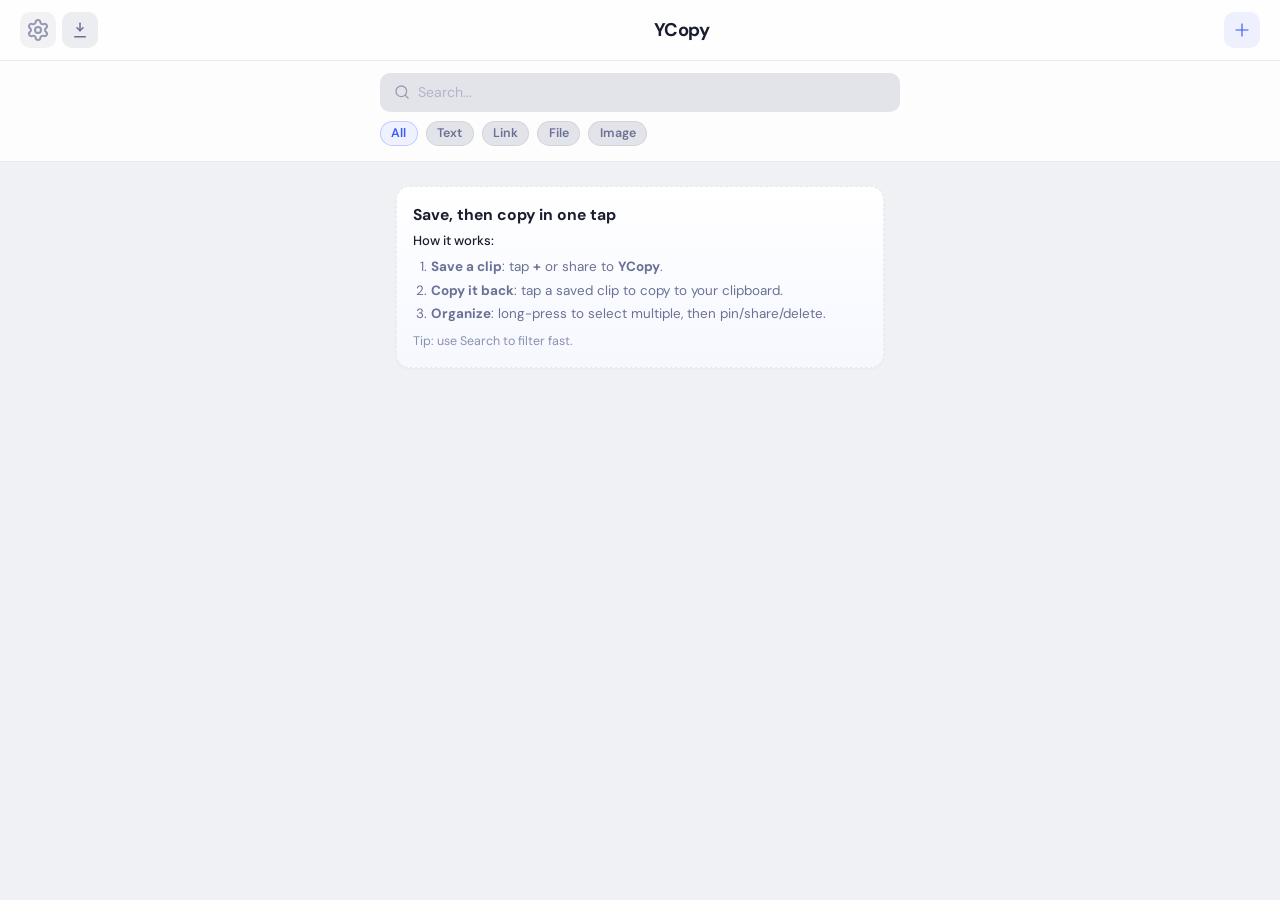
==== commit 4d9af23e: "Add GitHub OAuth sign-in flow for sync settings - Replace manual PAT entry with OAuth base URL/endpo" ====
--- a/index.html
+++ b/index.html
@@ -149,11 +149,22 @@
               Branch
               <input id="github-branch" name="github-branch" type="text" placeholder="main" autocomplete="off" autocapitalize="off" spellcheck="false" />
             </label>
-            <label>
-              Personal access token
-              <input id="github-token" name="github-token" type="password" placeholder="github_pat_..." autocomplete="off" autocapitalize="off" spellcheck="false" />
-            </label>
-            <p class="settings-note settings-note-compact">YCopy sync writes only Markdown clip files. Token needs repository contents write access.</p>
+            <div class="settings-auth-group">
+              <label>
+                OAuth base URL
+                <input id="github-oauth-base-url" name="github-oauth-base-url" type="url" placeholder="https://astro.uditmittal.com" autocomplete="off" autocapitalize="off" spellcheck="false" />
+              </label>
+              <label>
+                Auth endpoint
+                <input id="github-oauth-endpoint" name="github-oauth-endpoint" type="text" placeholder="oauth" autocomplete="off" autocapitalize="off" spellcheck="false" />
+              </label>
+              <input id="github-token" name="github-token" type="password" hidden aria-hidden="true" tabindex="-1" />
+              <div class="settings-actions settings-actions-compact">
+                <button id="github-oauth-sign-in" type="button" class="secondary-btn">Sign in with GitHub</button>
+                <button id="github-oauth-clear" type="button" class="secondary-btn">Clear OAuth token</button>
+              </div>
+              <p class="settings-note settings-note-compact">Use the same external OAuth style as the Astro CMS config: `base_url` plus `auth_endpoint`.</p>
+            </div>
             <p id="sync-status" class="sync-status" aria-live="polite">Git sync is off.</p>
           </div>
           <p class="settings-note">Pinned clips are never auto-cleared by time and are excluded from max count. When max is reached, oldest unpinned clips are removed first.</p>
--- a/styles.css
+++ b/styles.css
@@ -787,6 +787,15 @@
   border-top: 1px solid rgba(26, 29, 46, 0.08);
 }
 
+.settings-auth-group {
+  display: grid;
+  gap: 0.65rem;
+}
+
+.settings-auth-group[hidden] {
+  display: none;
+}
+
 .settings-section-head {
   display: flex;
   align-items: center;
@@ -831,6 +840,10 @@
   flex-wrap: wrap;
 }
 
+.settings-actions-compact {
+  margin-top: -0.15rem;
+}
+
 .settings-actions > * {
   flex: 1 1 10rem;
 }
